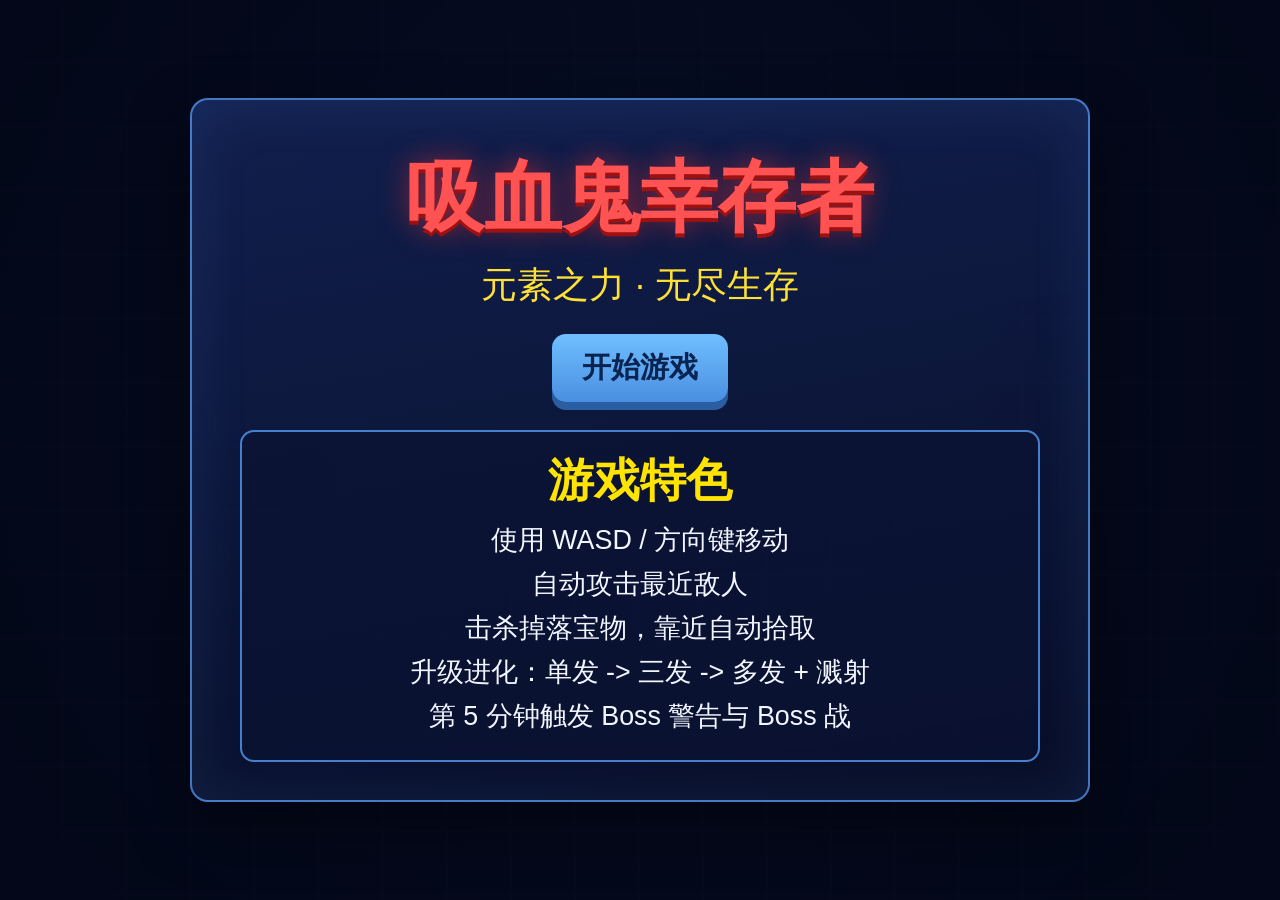
==== index.html @ 2cf8970e "feat: initial web survival game prototype" ====
<!doctype html>
<html lang="zh-CN">
  <head>
    <meta charset="UTF-8" />
    <meta name="viewport" content="width=device-width, initial-scale=1.0" />
    <title>吸血鬼幸存者 - 网页版原型</title>
    <link rel="stylesheet" href="./style.css" />
  </head>
  <body>
    <div id="app">
      <canvas id="gameCanvas"></canvas>

      <div id="hud" class="hidden">
        <div id="topHud">
          <div id="timerBox">00:00</div>
          <div id="bossBarWrap" class="hidden">
            <div id="bossName">Boss</div>
            <div id="bossBar">
              <div id="bossBarFill"></div>
            </div>
          </div>
        </div>

        <div id="rightHud">
          <div class="statBox">💀 <span id="killCount">0</span></div>
          <div class="statBox gold">💰 <span id="goldCount">0</span></div>
          <div class="statBox shard">🔷 <span id="shardCount">0</span></div>
        </div>

        <div id="leftHud">
          <div class="panelTitle">武器槽位</div>
          <div id="weaponSlots"></div>
          <div class="hint">移动: WASD / 方向键</div>
          <div class="hint">升级选择: 1 / 2 / 3</div>
        </div>

        <div id="bottomHud">
          <div class="barRow">
            <span class="barLabel">HP</span>
            <div class="bar hpBar">
              <div id="hpFill" class="fill"></div>
              <span id="hpText" class="barText">100 / 100</span>
            </div>
          </div>
          <div class="barRow">
            <span class="barLabel">Lv.<span id="levelText">1</span></span>
            <div class="bar xpBar">
              <div id="xpFill" class="fill"></div>
              <span id="xpText" class="barText">0 / 100</span>
            </div>
          </div>
        </div>
      </div>

      <div id="messageToast" class="hidden"></div>

      <div id="warningOverlay" class="hidden">
        <div class="warningInner">
          <div class="warningTitle">⚠ BOSS 警告 ⚠</div>
          <div class="warningSub">强大的 Boss 即将出现！</div>
        </div>
      </div>

      <div id="frenzyBanner" class="hidden">怪物狂潮！生成速度 x2.2</div>

      <div id="menuScreen" class="screen active">
        <div class="menuCard">
          <h1>吸血鬼幸存者</h1>
          <p class="subtitle">元素之力 · 无尽生存</p>
          <button id="startBtn" class="primaryBtn">开始游戏</button>
          <div class="features">
            <h3>游戏特色</h3>
            <p>使用 WASD / 方向键移动</p>
            <p>自动攻击最近敌人</p>
            <p>击杀掉落宝物，靠近自动拾取</p>
            <p>升级进化：单发 -> 三发 -> 多发 + 溅射</p>
            <p>第 5 分钟触发 Boss 警告与 Boss 战</p>
          </div>
        </div>
      </div>

      <div id="classScreen" class="screen">
        <div class="classCardWrap">
          <h2>选择你的职业</h2>
          <div class="classGrid" id="classGrid"></div>
          <button id="backToMenuBtn" class="ghostBtn">返回主菜单</button>
        </div>
      </div>

      <div id="upgradeScreen" class="screen">
        <div class="upgradeCardWrap">
          <h2>升级！选择一项强化</h2>
          <div id="upgradeChoices" class="upgradeGrid"></div>
        </div>
      </div>

      <div id="resultScreen" class="screen">
        <div class="resultCard">
          <h2 id="resultTitle">游戏结束</h2>
          <p id="resultReason"></p>
          <div id="resultStats"></div>
          <div class="resultButtons">
            <button id="restartBtn" class="primaryBtn">重新开始</button>
            <button id="backMenuResultBtn" class="ghostBtn">返回主菜单</button>
          </div>
        </div>
      </div>
    </div>

    <script src="./game.js"></script>
  </body>
</html>
---- style.css ----
:root {
  --bg-1: #080c26;
  --bg-2: #141d44;
  --panel: rgba(15, 25, 58, 0.86);
  --panel-border: #4ea1ff;
  --text: #f2f6ff;
  --accent: #ffe03b;
  --danger: #ff4f4f;
  --good: #5dff9f;
}

* {
  box-sizing: border-box;
}

html,
body {
  margin: 0;
  width: 100%;
  height: 100%;
  overflow: hidden;
  font-family: "PingFang SC", "Microsoft YaHei", "Noto Sans SC", sans-serif;
  color: var(--text);
  background: radial-gradient(circle at 50% 20%, #1d2c66 0%, #0c1336 45%, #06091b 100%);
}

#app {
  position: relative;
  width: 100vw;
  height: 100vh;
}

#gameCanvas {
  position: absolute;
  inset: 0;
  width: 100%;
  height: 100%;
  background:
    radial-gradient(circle at 50% 50%, rgba(18, 33, 85, 0.4), rgba(8, 12, 38, 0.96)),
    linear-gradient(transparent 95%, rgba(120, 170, 255, 0.1) 95%),
    linear-gradient(90deg, transparent 95%, rgba(120, 170, 255, 0.1) 95%);
  background-size:
    auto,
    64px 64px,
    64px 64px;
}

.hidden {
  display: none !important;
}

.screen {
  position: absolute;
  inset: 0;
  display: none;
  align-items: center;
  justify-content: center;
  background: rgba(2, 6, 20, 0.72);
  z-index: 20;
  padding: 24px;
}

.screen.active {
  display: flex;
}

.menuCard,
.classCardWrap,
.upgradeCardWrap,
.resultCard {
  width: min(1200px, 94vw);
  border-radius: 18px;
  border: 2px solid rgba(92, 163, 255, 0.7);
  background: linear-gradient(170deg, rgba(20, 35, 86, 0.86), rgba(8, 14, 39, 0.94));
  box-shadow: 0 24px 64px rgba(0, 0, 0, 0.45), inset 0 0 60px rgba(90, 160, 255, 0.12);
}

.menuCard {
  max-width: 900px;
  padding: 38px 48px;
  text-align: center;
}

h1 {
  margin: 8px 0 10px;
  font-size: clamp(40px, 7vw, 78px);
  color: #ff5252;
  text-shadow: 0 4px 0 #9e1111, 0 0 28px rgba(255, 48, 48, 0.56);
}

h2 {
  margin: 0;
  text-align: center;
  font-size: clamp(34px, 5vw, 64px);
  color: #ffe300;
  text-shadow: 0 3px 0 #7f6400;
}

.subtitle {
  margin: 0 0 24px;
  color: #ffe136;
  font-size: clamp(22px, 3.2vw, 36px);
}

.features {
  margin-top: 28px;
  border-radius: 14px;
  padding: 18px 22px;
  border: 2px solid rgba(88, 164, 255, 0.76);
  background: rgba(11, 20, 52, 0.74);
}

.features h3 {
  margin: 0 0 10px;
  color: #ffe400;
  font-size: clamp(26px, 4vw, 46px);
}

.features p {
  margin: 8px 0;
  font-size: clamp(19px, 2.1vw, 30px);
}

.primaryBtn,
.ghostBtn {
  border: 0;
  cursor: pointer;
  border-radius: 14px;
  padding: 14px 30px;
  font-size: clamp(22px, 2.3vw, 32px);
  font-weight: 800;
  transition: transform 0.12s ease, filter 0.12s ease;
}

.primaryBtn {
  background: linear-gradient(180deg, #70beff, #4a8fe1);
  color: #092450;
  box-shadow: 0 8px 0 #2a5ea2;
}

.ghostBtn {
  background: rgba(33, 50, 103, 0.84);
  color: #d8e8ff;
  border: 2px solid rgba(130, 175, 255, 0.75);
}

.primaryBtn:hover,
.ghostBtn:hover {
  transform: translateY(-2px);
  filter: brightness(1.05);
}

.classCardWrap {
  padding: 28px;
}

.classGrid {
  margin-top: 24px;
  display: grid;
  grid-template-columns: repeat(3, minmax(180px, 1fr));
  gap: 16px;
}

.classOption {
  border-radius: 16px;
  border: 3px solid;
  padding: 18px;
  background: rgba(14, 22, 58, 0.92);
  cursor: pointer;
  min-height: 220px;
  transition: transform 0.12s ease, box-shadow 0.12s ease;
}

.classOption:hover {
  transform: translateY(-3px);
  box-shadow: 0 14px 26px rgba(0, 0, 0, 0.35);
}

.classOption .icon {
  font-size: 46px;
}

.classOption .name {
  margin-top: 10px;
  font-size: 38px;
  font-weight: 900;
}

.classOption .desc {
  margin-top: 6px;
  font-size: 22px;
  line-height: 1.4;
}

#backToMenuBtn {
  margin-top: 18px;
}

#upgradeScreen {
  z-index: 40;
  background: rgba(2, 4, 16, 0.7);
}

.upgradeCardWrap {
  padding: 24px;
}

.upgradeGrid {
  margin-top: 20px;
  display: grid;
  grid-template-columns: repeat(3, minmax(220px, 1fr));
  gap: 16px;
}

.upgradeOption {
  border-radius: 14px;
  border: 3px solid #66b2ff;
  background: rgba(20, 26, 46, 0.95);
  padding: 16px;
  min-height: 260px;
  cursor: pointer;
  transition: transform 0.12s ease, background 0.12s ease;
}

.upgradeOption:hover {
  transform: translateY(-3px);
  background: rgba(34, 45, 78, 0.96);
}

.upgradeOption .title {
  font-size: 34px;
  font-weight: 900;
  color: #fff2a8;
}

.upgradeOption .desc {
  margin-top: 10px;
  font-size: 22px;
  line-height: 1.45;
  color: #f2f7ff;
}

.upgradeOption .key {
  margin-top: 18px;
  font-size: 34px;
  color: #ffe300;
  text-align: center;
  font-weight: 900;
}

#hud {
  position: absolute;
  inset: 0;
  z-index: 8;
  pointer-events: none;
}

#topHud {
  position: absolute;
  top: 14px;
  left: 50%;
  transform: translateX(-50%);
  width: min(560px, 94vw);
}

#timerBox {
  text-align: center;
  font-size: clamp(36px, 3vw, 54px);
  font-weight: 900;
  border: 2px solid rgba(90, 156, 255, 0.9);
  border-radius: 12px;
  padding: 4px 12px;
  background: rgba(8, 17, 44, 0.84);
}

#bossBarWrap {
  margin-top: 8px;
  border: 2px solid rgba(255, 110, 110, 0.9);
  border-radius: 10px;
  padding: 8px;
  background: rgba(44, 8, 8, 0.82);
}

#bossName {
  font-size: 20px;
  font-weight: 800;
  color: #ffd0d0;
  margin-bottom: 4px;
  text-align: center;
}

#bossBar {
  width: 100%;
  height: 16px;
  border-radius: 999px;
  overflow: hidden;
  background: rgba(70, 20, 20, 0.9);
}

#bossBarFill {
  width: 100%;
  height: 100%;
  background: linear-gradient(90deg, #ff7d7d, #ff3030);
}

#rightHud {
  position: absolute;
  top: 16px;
  right: 16px;
  display: grid;
  gap: 8px;
}

.statBox {
  min-width: 190px;
  text-align: center;
  font-weight: 900;
  font-size: 38px;
  border-radius: 12px;
  padding: 4px 10px;
  background: rgba(15, 25, 60, 0.86);
  border: 2px solid #ff7a7a;
}

.statBox.gold {
  border-color: #ffd300;
}

.statBox.shard {
  border-color: #61dbff;
}

#leftHud {
  position: absolute;
  top: 16px;
  left: 16px;
  width: 230px;
}

.panelTitle {
  font-size: 24px;
  font-weight: 900;
  margin-bottom: 6px;
}

#weaponSlots {
  display: grid;
  grid-template-columns: repeat(2, minmax(0, 1fr));
  gap: 8px;
}

.weaponSlot {
  border: 2px solid rgba(115, 160, 255, 0.7);
  border-radius: 8px;
  background: rgba(20, 29, 62, 0.85);
  min-height: 52px;
  padding: 6px;
  font-size: 18px;
  line-height: 1.3;
}

.hint {
  margin-top: 6px;
  font-size: 16px;
  opacity: 0.9;
}

#bottomHud {
  position: absolute;
  left: 50%;
  bottom: 16px;
  transform: translateX(-50%);
  width: min(820px, calc(100vw - 24px));
  border-radius: 12px;
  background: rgba(8, 16, 44, 0.88);
  border: 2px solid rgba(96, 151, 255, 0.88);
  padding: 10px;
}

.barRow {
  display: flex;
  align-items: center;
  gap: 8px;
  margin: 3px 0;
}

.barLabel {
  min-width: 54px;
  text-align: center;
  font-size: 28px;
  font-weight: 900;
  color: #ffe658;
}

.bar {
  position: relative;
  flex: 1;
  height: 24px;
  border-radius: 999px;
  overflow: hidden;
  border: 2px solid rgba(255, 255, 255, 0.25);
}

.hpBar {
  background: rgba(57, 20, 20, 0.82);
}

.xpBar {
  background: rgba(20, 40, 72, 0.82);
}

.fill {
  height: 100%;
  width: 100%;
}

#hpFill {
  background: linear-gradient(90deg, #6cfb60, #2ac730);
}

#xpFill {
  background: linear-gradient(90deg, #67c7ff, #2d8fe6);
}

.barText {
  position: absolute;
  left: 50%;
  top: 50%;
  transform: translate(-50%, -50%);
  font-size: 20px;
  font-weight: 800;
  text-shadow: 0 1px 2px rgba(0, 0, 0, 0.65);
}

#warningOverlay {
  position: absolute;
  inset: 0;
  z-index: 45;
  display: flex;
  align-items: center;
  justify-content: center;
  pointer-events: none;
  background: rgba(150, 12, 12, 0.52);
  animation: warningBlink 0.5s infinite alternate;
}

.warningInner {
  text-align: center;
  filter: drop-shadow(0 0 20px rgba(0, 0, 0, 0.55));
}

.warningTitle {
  font-size: clamp(50px, 9vw, 160px);
  font-weight: 900;
  color: #ff312c;
  text-shadow: 0 3px 0 #ffffff, 0 0 30px rgba(255, 70, 70, 0.7);
}

.warningSub {
  font-size: clamp(34px, 4.2vw, 76px);
  font-weight: 900;
  color: #ffffff;
  text-shadow: 0 3px 0 #000;
}

@keyframes warningBlink {
  from {
    background: rgba(150, 12, 12, 0.48);
  }
  to {
    background: rgba(190, 8, 8, 0.63);
  }
}

#frenzyBanner,
#messageToast {
  position: absolute;
  left: 50%;
  transform: translateX(-50%);
  z-index: 42;
  font-size: clamp(30px, 3vw, 56px);
  font-weight: 900;
  color: #ffe300;
  text-shadow: 0 3px 0 #5e1a1a;
  padding: 8px 20px;
  border-radius: 12px;
  border: 2px solid rgba(255, 207, 82, 0.8);
  background: rgba(75, 18, 18, 0.82);
  pointer-events: none;
}

#frenzyBanner {
  top: 26%;
}

#messageToast {
  top: 18%;
}

.resultCard {
  max-width: 760px;
  padding: 26px;
  text-align: center;
}

#resultTitle {
  margin-bottom: 10px;
}

#resultReason {
  font-size: 28px;
}

#resultStats {
  margin: 10px auto;
  width: min(560px, 90%);
  text-align: left;
  font-size: 24px;
  line-height: 1.7;
  border-radius: 12px;
  border: 2px solid rgba(132, 170, 255, 0.8);
  background: rgba(16, 25, 56, 0.9);
  padding: 12px 16px;
}

.resultButtons {
  margin-top: 12px;
  display: flex;
  justify-content: center;
  gap: 10px;
}

@media (max-width: 1080px) {
  #leftHud {
    width: 180px;
  }

  .weaponSlot {
    font-size: 14px;
  }

  .classGrid {
    grid-template-columns: repeat(2, minmax(160px, 1fr));
  }

  .upgradeGrid {
    grid-template-columns: 1fr;
  }

  .resultButtons {
    flex-direction: column;
  }
}
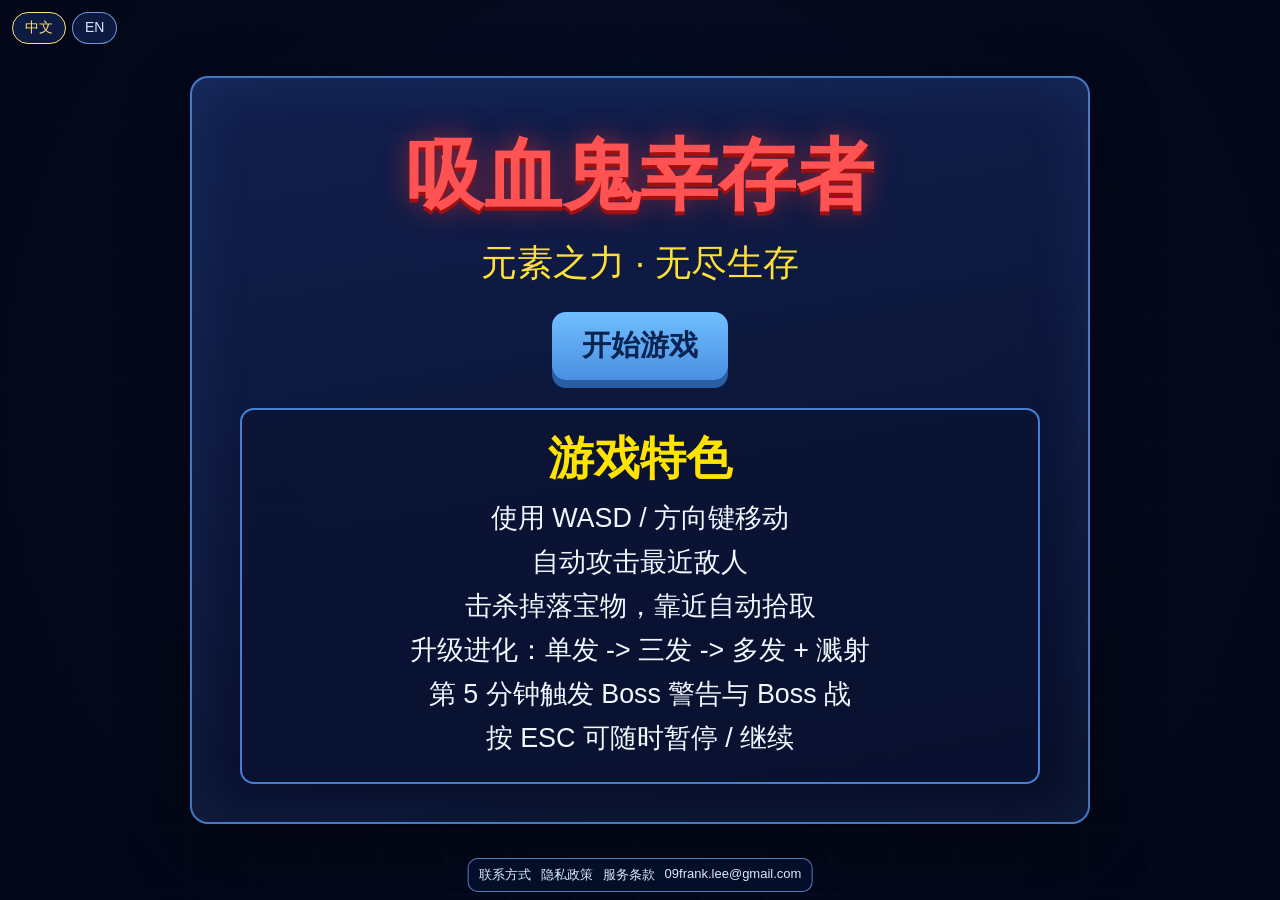
==== commit d9d69f46: "feat: align zh/en gameplay and increase early spawn pressure" ====
--- a/index.html
+++ b/index.html
@@ -3,12 +3,24 @@
   <head>
     <meta charset="UTF-8" />
     <meta name="viewport" content="width=device-width, initial-scale=1.0" />
+    <meta
+      name="description"
+      content="吸血鬼幸存者风格网页生存游戏：自动攻击、宝箱强化、Boss战与10分钟挑战。"
+    />
+    <meta name="keywords" content="网页游戏, 生存游戏, vampire survivors, 浏览器游戏, 独立游戏" />
     <title>吸血鬼幸存者 - 网页版原型</title>
+    <link rel="canonical" href="./index.html" />
+    <link rel="alternate" hreflang="zh-CN" href="./index.html" />
+    <link rel="alternate" hreflang="en" href="./en/play.html" />
     <link rel="stylesheet" href="./style.css" />
   </head>
   <body>
     <div id="app">
       <canvas id="gameCanvas"></canvas>
+      <div id="globalNav">
+        <a class="navBtn active" href="./index.html">中文</a>
+        <a class="navBtn" href="./en/play.html">EN</a>
+      </div>
 
       <div id="hud" class="hidden">
         <div id="topHud">
@@ -32,6 +44,7 @@
           <div id="weaponSlots"></div>
           <div class="hint">移动: WASD / 方向键</div>
           <div class="hint">升级选择: 1 / 2 / 3</div>
+          <div class="hint">暂停/继续: ESC</div>
         </div>
 
         <div id="bottomHud">
@@ -75,6 +88,7 @@
             <p>击杀掉落宝物，靠近自动拾取</p>
             <p>升级进化：单发 -> 三发 -> 多发 + 溅射</p>
             <p>第 5 分钟触发 Boss 警告与 Boss 战</p>
+            <p>按 ESC 可随时暂停 / 继续</p>
           </div>
         </div>
       </div>
@@ -94,6 +108,17 @@
         </div>
       </div>
 
+      <div id="pauseScreen" class="screen">
+        <div class="pauseCard">
+          <h2>游戏暂停</h2>
+          <p>按 ESC 或点击下方按钮继续游戏</p>
+          <div class="resultButtons">
+            <button id="resumeBtn" class="primaryBtn">回到游戏</button>
+            <button id="pauseBackMenuBtn" class="ghostBtn">返回主菜单</button>
+          </div>
+        </div>
+      </div>
+
       <div id="resultScreen" class="screen">
         <div class="resultCard">
           <h2 id="resultTitle">游戏结束</h2>
@@ -105,6 +130,13 @@
           </div>
         </div>
       </div>
+
+      <footer id="siteFooter">
+        <a href="./contact.html">联系方式</a>
+        <a href="./privacy.html">隐私政策</a>
+        <a href="./terms.html">服务条款</a>
+        <a href="mailto:09frank.lee@gmail.com">09frank.lee@gmail.com</a>
+      </footer>
     </div>
 
     <script src="./game.js"></script>
--- a/style.css
+++ b/style.css
@@ -28,6 +28,30 @@
   position: relative;
   width: 100vw;
   height: 100vh;
+}
+
+#globalNav {
+  position: absolute;
+  top: 12px;
+  left: 12px;
+  z-index: 70;
+  display: flex;
+  gap: 6px;
+}
+
+.navBtn {
+  text-decoration: none;
+  color: #d5e8ff;
+  border: 1px solid rgba(138, 179, 255, 0.8);
+  border-radius: 999px;
+  padding: 6px 12px;
+  font-size: 14px;
+  background: rgba(16, 30, 72, 0.85);
+}
+
+.navBtn.active {
+  border-color: #ffe170;
+  color: #ffe170;
 }
 
 #gameCanvas {
@@ -67,7 +91,8 @@
 .menuCard,
 .classCardWrap,
 .upgradeCardWrap,
-.resultCard {
+.resultCard,
+.pauseCard {
   width: min(1200px, 94vw);
   border-radius: 18px;
   border: 2px solid rgba(92, 163, 255, 0.7);
@@ -193,7 +218,8 @@
 }
 
 #backToMenuBtn {
-  margin-top: 18px;
+  display: block;
+  margin: 18px auto 0;
 }
 
 #upgradeScreen {
@@ -489,6 +515,33 @@
   pointer-events: none;
 }
 
+#siteFooter {
+  position: absolute;
+  left: 50%;
+  bottom: 8px;
+  transform: translateX(-50%);
+  z-index: 70;
+  pointer-events: auto;
+  display: flex;
+  gap: 10px;
+  flex-wrap: wrap;
+  justify-content: center;
+  font-size: 13px;
+  padding: 7px 10px;
+  border-radius: 10px;
+  border: 1px solid rgba(122, 168, 255, 0.7);
+  background: rgba(7, 16, 44, 0.82);
+}
+
+#siteFooter a {
+  color: #dbeaff;
+  text-decoration: none;
+}
+
+#siteFooter a:hover {
+  color: #ffe56d;
+}
+
 #frenzyBanner {
   top: 26%;
 }
@@ -501,6 +554,16 @@
   max-width: 760px;
   padding: 26px;
   text-align: center;
+}
+
+.pauseCard {
+  max-width: 680px;
+  padding: 24px;
+  text-align: center;
+}
+
+.pauseCard p {
+  font-size: 24px;
 }
 
 #resultTitle {
@@ -550,4 +613,10 @@
   .resultButtons {
     flex-direction: column;
   }
-}
+
+  #siteFooter {
+    font-size: 12px;
+    gap: 8px;
+    width: min(96vw, 640px);
+  }
+}
